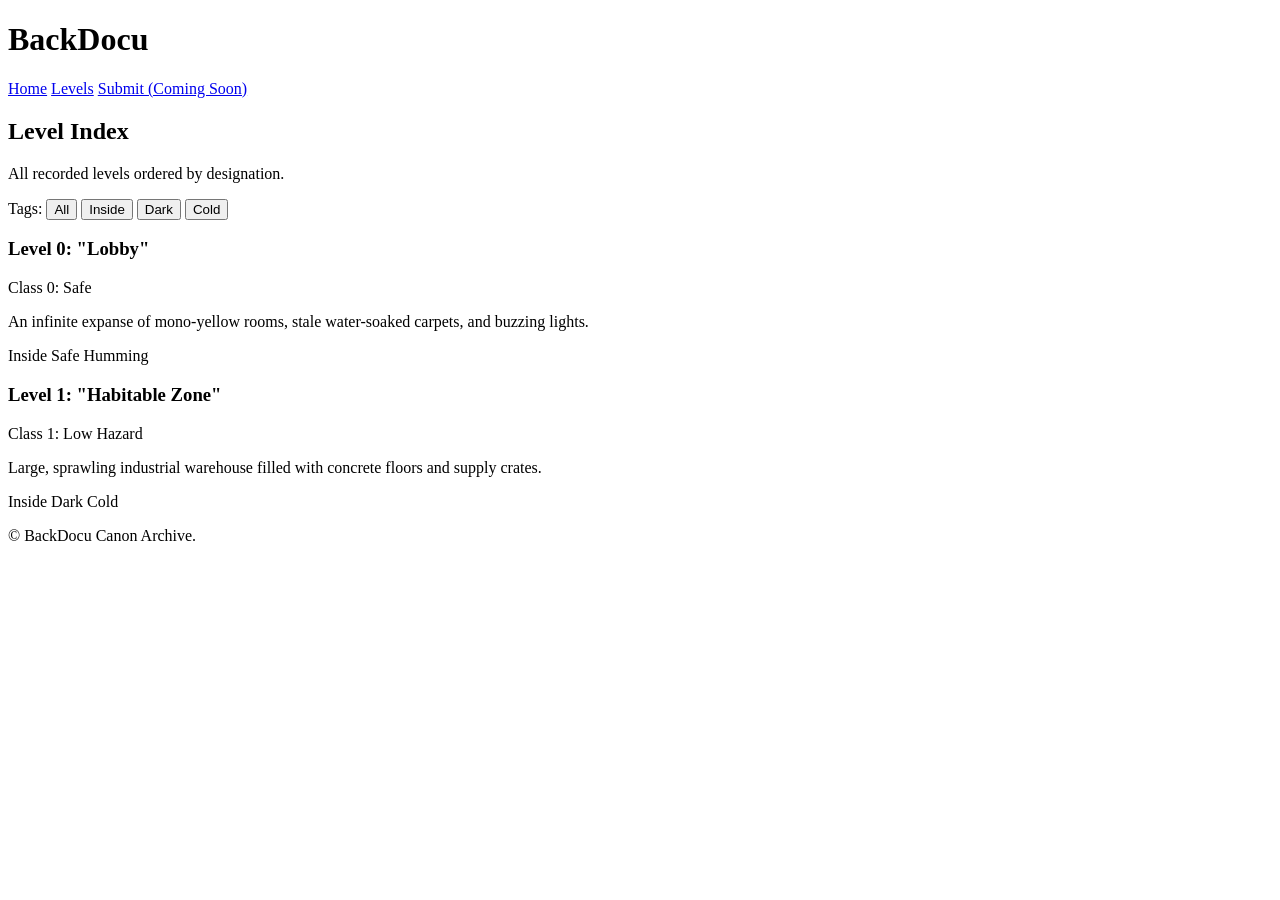
==== levels.html @ e66f6126 "Create levels.html" ====
<!DOCTYPE html>
<html lang="en">
<head>
    <meta charset="UTF-8">
    <meta name="viewport" content="width=device-width, initial-scale=1.0">
    <title>Level Directory - BackDocu</title>
    <link rel="stylesheet" href="style.css">
</head>
<body>
    <header>
        <div class="nav-container">
            <h1 class="logo">BackDocu</h1>
            <nav>
                <a href="index.html">Home</a>
                <a href="levels.html" class="active">Levels</a>
                <a href="#">Submit (Coming Soon)</a>
            </nav>
        </div>
    </header>

    <main>
        <section class="page-header">
            <h2>Level Index</h2>
            <p>All recorded levels ordered by designation.</p>
        </section>

        <!-- Placeholder for tag filtering in future steps -->
        <div class="filter-bar">
            <span>Tags:</span>
            <button class="tag-btn active">All</button>
            <button class="tag-btn">Inside</button>
            <button class="tag-btn">Dark</button>
            <button class="tag-btn">Cold</button>
        </div>

        <section class="level-list">
            <article class="level-card">
                <div class="level-header">
                    <h3>Level 0: "Lobby"</h3>
                    <span class="difficulty safe">Class 0: Safe</span>
                </div>
                <p>An infinite expanse of mono-yellow rooms, stale water-soaked carpets, and buzzing lights.</p>
                <div class="tags">
                    <span class="tag">Inside</span>
                    <span class="tag">Safe</span>
                    <span class="tag">Humming</span>
                </div>
            </article>

            <article class="level-card">
                <div class="level-header">
                    <h3>Level 1: "Habitable Zone"</h3>
                    <span class="difficulty medium">Class 1: Low Hazard</span>
                </div>
                <p>Large, sprawling industrial warehouse filled with concrete floors and supply crates.</p>
                <div class="tags">
                    <span class="tag">Inside</span>
                    <span class="tag">Dark</span>
                    <span class="tag">Cold</span>
                </div>
            </article>
        </section>
    </main>

    <footer>
        <p>&copy; BackDocu Canon Archive.</p>
    </footer>
</body>
</html>
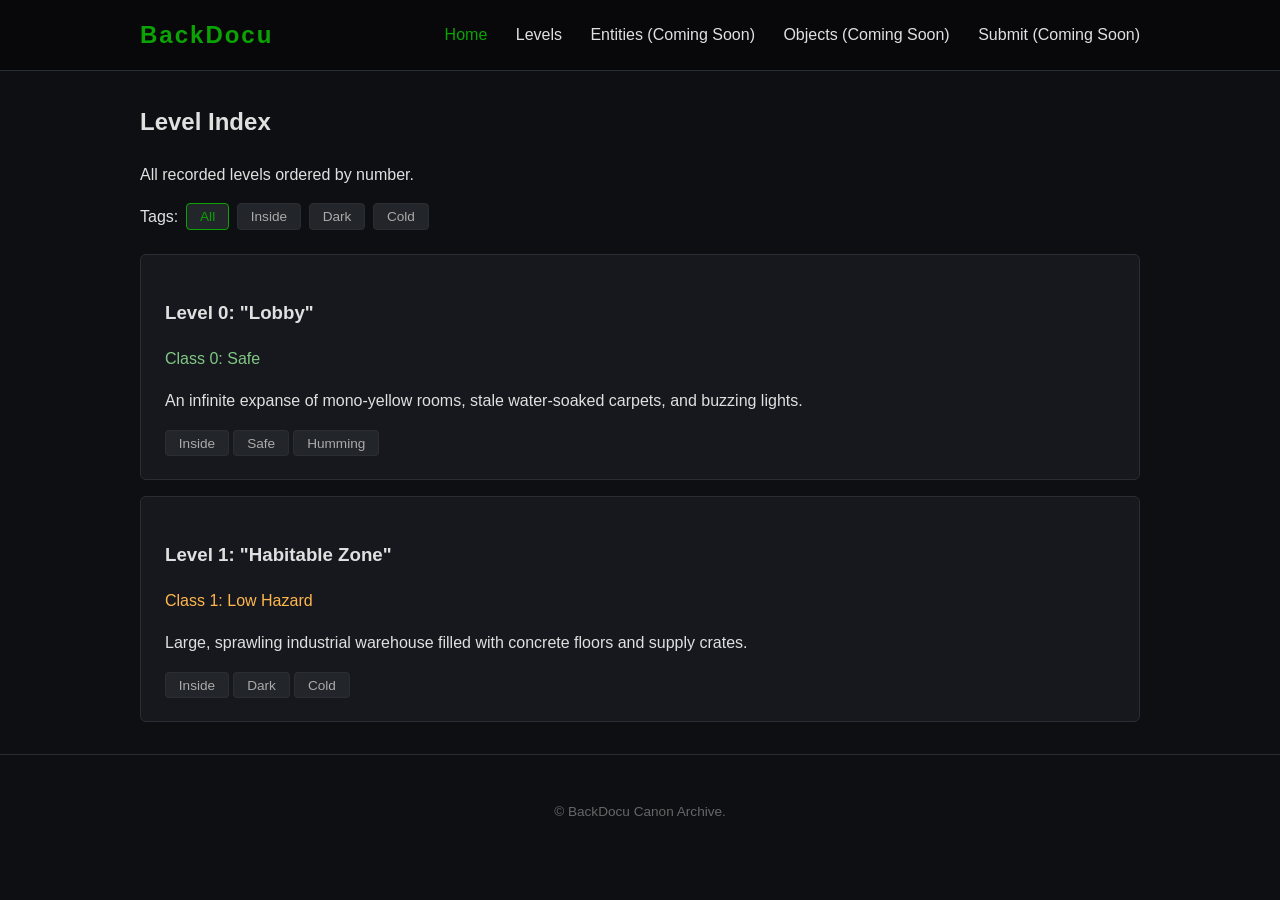
==== commit 0bca0b1c: "Update levels.html" ====
--- a/levels.html
+++ b/levels.html
@@ -3,7 +3,7 @@
 <head>
     <meta charset="UTF-8">
     <meta name="viewport" content="width=device-width, initial-scale=1.0">
-    <title>Level Directory - BackDocu</title>
+    <title>Levels - BackDocu Wiki</title>
     <link rel="stylesheet" href="style.css">
 </head>
 <body>
@@ -11,8 +11,10 @@
         <div class="nav-container">
             <h1 class="logo">BackDocu</h1>
             <nav>
-                <a href="index.html">Home</a>
-                <a href="levels.html" class="active">Levels</a>
+                <a href="index.html" class="active">Home</a>
+                <a href="levels.html">Levels</a>
+                <a href="entities.html">Entities (Coming Soon)</a>
+                <a href="objects.html">Objects (Coming Soon)</a>
                 <a href="#">Submit (Coming Soon)</a>
             </nav>
         </div>
@@ -21,7 +23,7 @@
     <main>
         <section class="page-header">
             <h2>Level Index</h2>
-            <p>All recorded levels ordered by designation.</p>
+            <p>All recorded levels ordered by number.</p>
         </section>
 
         <!-- Placeholder for tag filtering in future steps -->
--- a/style.css
+++ b/style.css
@@ -0,0 +1,112 @@
+:root {
+    --bg-color: #0e0f12;
+    --card-bg: #16181d;
+    --text-color: #e0e0e0;
+    --accent-green: #0ba303;
+    --border-color: #2a2d34;
+    --danger-red: #8b0000;
+    --safe-green: #2e7d32;
+}
+
+body {
+    margin: 0;
+    font-family: 'Segoe UI', Tahoma, Geneva, Verdana, sans-serif;
+    background-color: var(--bg-color);
+    color: var(--text-color);
+    line-height: 1.6;
+}
+
+header {
+    background-color: #08080a;
+    border-bottom: 1px solid var(--border-color);
+    padding: 1rem 2rem;
+}
+
+.nav-container {
+    max-width: 1000px;
+    margin: 0 auto;
+    display: flex;
+    justify-content: space-between;
+    align-items: center;
+}
+
+.logo {
+    color: var(--accent-green);
+    margin: 0;
+    font-size: 1.5rem;
+    letter-spacing: 2px;
+}
+
+nav a {
+    color: var(--text-color);
+    text-decoration: none;
+    margin-left: 1.5rem;
+    font-weight: 500;
+}
+
+nav a.active, nav a:hover {
+    color: var(--accent-green);
+}
+
+main {
+    max-width: 1000px;
+    margin: 2rem auto;
+    padding: 0 1rem;
+}
+
+.card-grid {
+    display: grid;
+    grid-template-columns: repeat(auto-fit, minmax(280px, 1fr));
+    gap: 1.5rem;
+    margin-top: 1rem;
+}
+
+.card, .level-card {
+    background-color: var(--card-bg);
+    border: 1px solid var(--border-color);
+    padding: 1.5rem;
+    border-radius: 6px;
+    margin-bottom: 1rem;
+}
+
+.badge {
+    background: var(--accent-green);
+    color: #000;
+    padding: 0.2rem 0.6rem;
+    font-size: 0.8rem;
+    font-weight: bold;
+    border-radius: 3px;
+}
+
+.difficulty.safe { color: #81c784; }
+.difficulty.medium { color: #ffb74d; }
+
+.filter-bar {
+    margin-bottom: 1.5rem;
+    display: flex;
+    gap: 0.5rem;
+    align-items: center;
+}
+
+.tag-btn, .tag {
+    background: #22252a;
+    border: 1px solid var(--border-color);
+    color: #aaa;
+    padding: 0.3rem 0.8rem;
+    border-radius: 4px;
+    font-size: 0.85rem;
+}
+
+.tag-btn.active, .tag-btn:hover {
+    border-color: var(--accent-green);
+    color: var(--accent-green);
+    cursor: pointer;
+}
+
+footer {
+    text-align: center;
+    padding: 2rem;
+    border-top: 1px solid var(--border-color);
+    font-size: 0.85rem;
+    color: #666;
+}
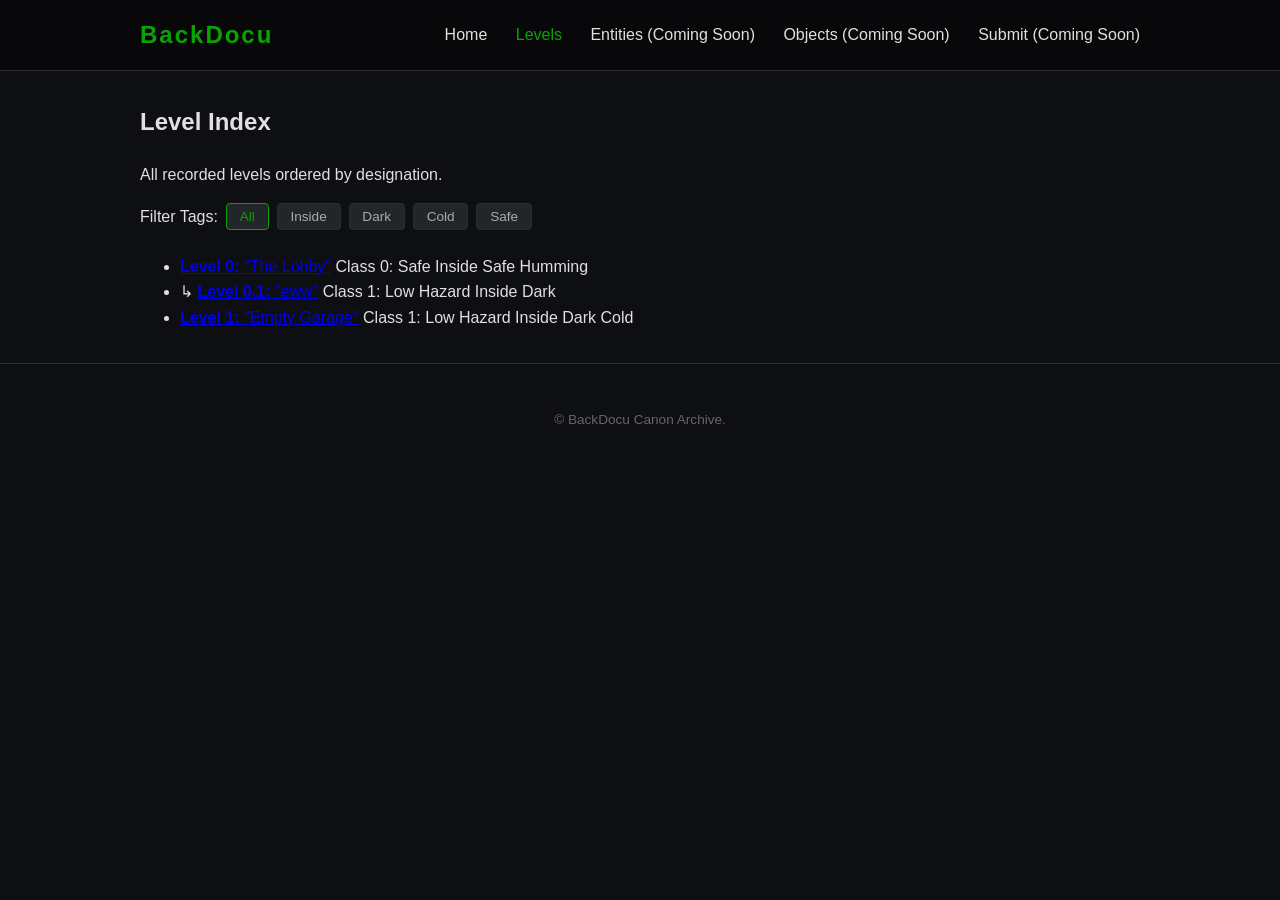
==== commit 6163122e: "Update levels.html" ====
--- a/levels.html
+++ b/levels.html
@@ -11,8 +11,8 @@
         <div class="nav-container">
             <h1 class="logo">BackDocu</h1>
             <nav>
-                <a href="index.html" class="active">Home</a>
-                <a href="levels.html">Levels</a>
+                <a href="index.html">Home</a>
+                <a href="levels.html" class="active">Levels</a>
                 <a href="entities.html">Entities (Coming Soon)</a>
                 <a href="objects.html">Objects (Coming Soon)</a>
                 <a href="#">Submit (Coming Soon)</a>
@@ -23,49 +23,58 @@
     <main>
         <section class="page-header">
             <h2>Level Index</h2>
-            <p>All recorded levels ordered by number.</p>
+            <p>All recorded levels ordered by designation.</p>
         </section>
-
-        <!-- Placeholder for tag filtering in future steps -->
+        
         <div class="filter-bar">
-            <span>Tags:</span>
-            <button class="tag-btn active">All</button>
-            <button class="tag-btn">Inside</button>
-            <button class="tag-btn">Dark</button>
-            <button class="tag-btn">Cold</button>
+            <span>Filter Tags:</span>
+            <button class="tag-btn active" onclick="filterLevels('All')">All</button>
+            <button class="tag-btn" onclick="filterLevels('Inside')">Inside</button>
+            <button class="tag-btn" onclick="filterLevels('Dark')">Dark</button>
+            <button class="tag-btn" onclick="filterLevels('Cold')">Cold</button>
+            <button class="tag-btn" onclick="filterLevels('Safe')">Safe</button>
         </div>
-
-        <section class="level-list">
-            <article class="level-card">
-                <div class="level-header">
-                    <h3>Level 0: "Lobby"</h3>
-                    <span class="difficulty safe">Class 0: Safe</span>
-                </div>
-                <p>An infinite expanse of mono-yellow rooms, stale water-soaked carpets, and buzzing lights.</p>
-                <div class="tags">
-                    <span class="tag">Inside</span>
-                    <span class="tag">Safe</span>
-                    <span class="tag">Humming</span>
-                </div>
-            </article>
-
-            <article class="level-card">
-                <div class="level-header">
-                    <h3>Level 1: "Habitable Zone"</h3>
-                    <span class="difficulty medium">Class 1: Low Hazard</span>
-                </div>
-                <p>Large, sprawling industrial warehouse filled with concrete floors and supply crates.</p>
-                <div class="tags">
-                    <span class="tag">Inside</span>
-                    <span class="tag">Dark</span>
-                    <span class="tag">Cold</span>
-                </div>
-            </article>
-        </section>
+        <ul id="wiki-level-list" class="wiki-list"></ul>
     </main>
 
     <footer>
         <p>&copy; BackDocu Canon Archive.</p>
     </footer>
+
+    <script src="levels-data.js"></script>
+    <script>
+        function renderLevels(filterTag = 'All') {
+            const listContainer = document.getElementById('wiki-level-list');
+            listContainer.innerHTML = '';
+
+            levelsData.forEach(lvl => {
+                if (filterTag !== 'All' && !lvl.tags.includes(filterTag)) {
+                    return;
+                }
+
+                const li = document.createElement('li');
+                li.className = `wiki-item ${lvl.isSublevel ? 'sub-level' : ''}`;
+
+                const tagBadges = lvl.tags.map(t => `<span class="inline-tag">${t}</span>`).join(' ');
+
+                li.innerHTML = `
+                    <span class="wiki-prefix">${lvl.isSublevel ? '↳ ' : ''}</span>
+                    <a href="${lvl.file}" class="wiki-link"><strong>${lvl.number}:</strong> "${lvl.name}"</a>
+                    <span class="wiki-difficulty">${lvl.difficulty}</span>
+                    <span class="inline-tags-container">${tagBadges}</span>
+                `;
+
+                listContainer.appendChild(li);
+            });
+        }
+
+        function filterLevels(tag) {
+            document.querySelectorAll('.tag-btn').forEach(btn => btn.classList.remove('active'));
+            event.target.classList.add('active');
+            renderLevels(tag);
+        }
+
+        renderLevels();
+    </script>
 </body>
 </html>
